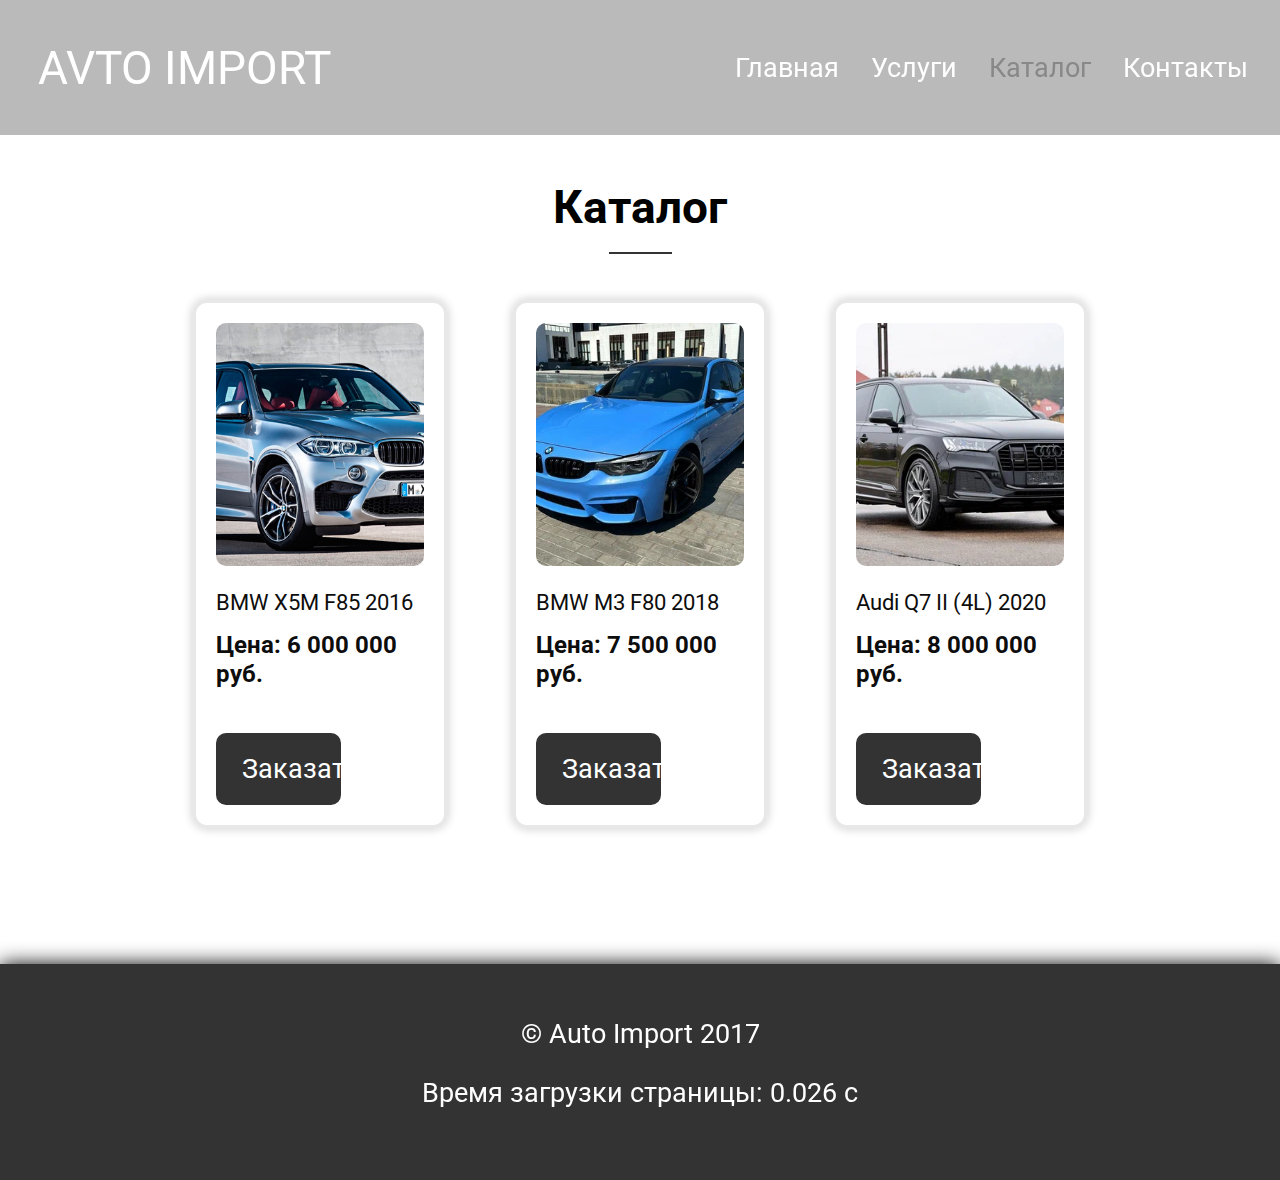
==== catalouge.html @ fd47025c "feat: add index.html" ====
<!DOCTYPE html>
<html lang="ru">

<head>
    <meta charset="UTF-8">
    <meta name="viewport" content="width=device-width, initial-scale=1.0">
    <title>AI</title>
    <link rel="stylesheet" href="css/style.min.css">
    <script src="script.js"></script>
</head>

<body>

    <header class="header">
        <nav class="header__container">
            <a class="header__link-logo" href="index.html">AVTO IMPORT</a>
            <ul class="header__links">
                <li class="header__item"><a class="header__link" href="index.html">Главная</a></li>
                <li class="header__item"><a class="header__link" href="services.html">Услуги</a></li>
                <li class="header__item"><a class="header__link" href="catalouge.html">Каталог</a></li>
                <li class="header__item"><a class="header__link" href="contacts.html">Контакты</a></li>
            </ul>
    
            <div class="header__hamburger">
                <span></span>
                <span></span>
                <span></span>
            </div>
    
        </nav>
    </header>

<section class="catalog">
    <div class="container">

        <div class="heading">
            <h1 class="heading__title">Каталог</h1>
            <div class="heading__line"></div>
        </div>

        <div class="catalog__wrapper">

            <div class="catalog__item">
                <img class="catalog__item-img" src="img/X5.jpeg" alt="Картинка 1">
                <div class="catalog__item-subtitle">BMW X5M F85 2016</div>
                <div class="catalog__item-price">Цена: 6 000 000 руб.</div>
                <button class="catalog__button">Заказать</button>
            </div>

            <div class="catalog__item">
                <img class="catalog__item-img" src="img/M3.jpeg" alt="Картинка 1">
                <div class="catalog__item-subtitle">BMW M3 F80 2018</div>
                <div class="catalog__item-price">Цена: 7 500 000 руб.</div>
                <button class="catalog__button">Заказать</button>
            </div>

            <div class="catalog__item">
                <img class="catalog__item-img" src="img/q7.jpeg" alt="Картинка 1">
                <div class="catalog__item-subtitle">Audi Q7 II (4L) 2020</div>
                <div class="catalog__item-price">Цена: 8 000 000 руб.</div>
                <button class="catalog__button">Заказать</button>
            </div>

        </div>
    </div>
</section>

<footer>
    <p>&copy; Auto Import 2017</p>
    <div class="footer__load-speed"></div>
</footer>
</body>
</html>
---- css/style.min.css ----
@import"https://fonts.googleapis.com/css?family=Roboto:300,400,700&display=swap&subset=cyrillic-ext";

* {
    font-family: "Roboto", sans-serif
}

body {
    margin: 0;
    padding: 0;
    font-size: 3vh
}

.container {
    max-width: 70vw;
    margin: 0 auto
}

.header {
    position: fixed;
    top: 0;
    width: 100%;
    height: 15vh;
    background-color: rgba(82, 82, 82, .4);
    color: #fff;
    backdrop-filter: blur(16px);
    z-index: 1
}

.header__container {
    height: 10vh;
    margin: 2.5vh auto;
    display: flex;
    justify-content: space-between;
    align-items: center
}

.header__item {
    list-style: none
}

.header__hamburger {
    display: none
}

.header__link,
.header__link-logo,
.header__link__active {
    text-decoration: none;
    color: #fff;
    font-size: 1em;
    transition: .2s all
}

.header__link__active,
.header__link-logo__active,
.header__link__active__active {
    color: #888;
    text-decoration: none
}

.header__link:hover,
.header__link-logo:hover,
.header__link__active:hover {
    color: #888
}

.header__link-logo {
    display: block;
    margin-left: 3vw;
    font-size: 1.7em
}

.header__links {
    display: flex;
    justify-content: space-between;
    align-items: center;
    gap: 2.5vw;
    margin-right: 2.5vw
}

.contacts {
    min-height: 50vh;
    margin-top: 20vh;
    padding-bottom: 15vh
}

.contacts__wrapper {
    display: flex;
    width: 75%;
    margin: 0 auto
}

.contacts__item {
    flex: 50%;
    text-align: center;
    display: block
}

.contacts__subtitle {
    font-size: 1.6em;
    font-weight: 500;
    margin: 2vh 0
}

.contacts__content {
    font-size: 1em
}

.contacts__content a {
    color: #000
}

.main {
    min-height: 130vh;
    padding-bottom: 10vh
}

.main__container {
    margin-top: 10vh
}

.main__background {
    position: relative;
    width: 100%;
    height: 100vh;
    background-color: #000;
    filter: drop-shadow(0 0 10px rgb(0, 0, 0))
}

.main__background-car {
    position: absolute;
    display: block;
    height: 55vh;
    right: 0;
    top: 15%;
    margin: 0 auto;
    margin-top: 30vh;
    filter: drop-shadow(0 0 10px rgb(0, 0, 0))
}

.main__background__title,
.main__background__title-2 {
    text-transform: uppercase;
    font-weight: 700;
    font-size: 17vw;
    margin-top: 15vh;
    margin-left: 3vw;
    position: absolute;
    color: #fff
}

.main__background__title-2 {
    margin-top: 50vh
}

.main__descr {
    text-align: center;
    font-size: 1em
}

.catalog {
    min-height: 70vh;
    margin-top: 20vh;
    padding-bottom: 15vh
}

.catalog__wrapper {
    display: flex;
    justify-content: space-between
}

.catalog__item {
    width: 20vw;
    flex: none;
    text-align: center;
    box-sizing: border-box;
    padding: 20px;
    border: .5vh solid #e8e8e8;
    box-shadow: 0px 0px 10px #cfcfcf;
    border-radius: 15px
}

.catalog__item-img {
    display: block;
    margin: 0 auto;
    width: 100%;
    height: 27vh;
    object-fit: cover;
    border-radius: 10px
}

.catalog__item-subtitle {
    margin-top: 2.7vh;
    color: #0d0d0d;
    font-size: .8em;
    text-align: left
}

.catalog__item-price {
    margin-top: 1.7vh;
    color: #0d0d0d;
    font-size: .9em;
    font-weight: 700;
    text-align: left
}

.catalog__button {
    display: block;
    height: 8vh;
    width: 60%;
    margin-top: 5vh;
    font-size: 1em;
    background-color: #333;
    color: #fff;
    padding: 1vh 2vw;
    border: none;
    border-radius: 10px;
    cursor: pointer;
    transition: .2s all
}

.catalog__button:hover {
    background-color: #5b5b5b;
    box-shadow: 0px 0px 20px #454545
}

.services {
    min-height: 50vh;
    margin-top: 20vh;
    padding-bottom: 15vh
}

.services__table {
    display: grid;
    width: 100%;
    border-collapse: collapse;
    justify-content: center
}

.services__table th,
.services__table td {
    padding: 1.2vh;
    text-align: left;
    border: .2vh solid #ddd;
    text-align: center
}

.services__table th {
    background-color: #f2f2f2
}

.services__table tr:nth-child(even) {
    background-color: #fff
}

.services__table tr:nth-child(odd) {
    background-color: #c7c7c7
}

.services__subheader {
    font-weight: 700;
    background-color: #929292
}

.heading {
    text-align: center;
    margin-bottom: 5vh
}

.heading__title {
    margin: 0;
    font-size: 1.7em;
    text-align: center
}

.heading__line {
    width: 7vh;
    height: .2vh;
    background-color: #333;
    margin: 2vh auto
}

footer {
    height: 18vh;
    background-color: #333;
    color: #fff;
    text-align: center;
    padding: 3vh 0;
    filter: drop-shadow(0 0 10px rgb(0, 0, 0))
}

.apply {
    min-height: 70vh;
    margin-top: 20vh;
    padding-bottom: 15vh
}

.apply__form {
    background-color: #fff;
    padding: 20px;
    border-radius: 8px;
    box-shadow: 0 0 10px rgba(0, 0, 0, .3)
}

.apply__label {
    display: block;
    margin-bottom: 8px
}

@media(max-width: 768px) {
    .header__link-logo {
        font-size: .7em
    }
}

@media(max-width: 1200px) {
    .header__links {
        position: fixed;
        flex-direction: column;
        gap: 10vh;
        justify-content: center;
        align-items: center;
        top: -20%;
        left: -100%;
        width: 50%;
        height: 100vh;
        padding: 20px 15px;
        background-color: rgba(0, 0, 0, .8);
        transition: .6s all
    }

    .header__links_active {
        left: 0
    }

    .header__hamburger {
        display: block;
        margin-right: 5vw;
        top: 50%;
        transform: translateY(-50%);
        width: 52px;
        height: 12px
    }

    .header__hamburger span {
        display: block;
        height: 2px;
        width: 100%;
        background-color: #fff;
        margin-bottom: 10px;
        transition: .5s all
    }

    .header__hamburger_active span {
        margin-bottom: -2px
    }

    .header__hamburger_active span:nth-child(1) {
        transform: translateY(3px) rotate(45deg)
    }

    .header__hamburger_active span:nth-child(2) {
        display: none
    }

    .header__hamburger_active span:nth-child(3) {
        transform: translateY(3px) rotate(-45deg)
    }
}

@media(max-width: 767px) {
    .catalog__wrapper {
        flex-direction: column;
        align-items: center
    }

    .catalog__item {
        width: 100%;
        margin-top: 50px
    }

    .catalog-subtitle {
        font-size: 1.1em
    }

    .catalog-price {
        font-size: 1.3em
    }
}

@media(max-width: 768px) {
    .main {
        min-height: 130vh;
        padding-bottom: 10vh
    }

    .main__container {
        margin-top: 10vh
    }

    .main__background {
        width: 100vw;
        height: 100vh
    }

    .main__background__title,
    .main__background__title-2 {
        font-weight: 700;
        font-size: 17vw;
        margin-top: 15vh;
        margin-left: 3vw
    }

    .main__background__title-2 {
        margin-top: 200px
    }

    .main__descr {
        text-align: center;
        font-size: .7em
    }
}

@media(min-width: 1479px)and (max-width: 2100px) {
    .main__background {
        width: 100vw;
        height: 100vh
    }

    .main__background__title,
    .main__background__title-2 {
        font-weight: 700;
        font-size: 15vw;
        margin-top: 15vh;
        margin-left: 3vw
    }

    .main__background__title-2 {
        margin-top: 25vw
    }
}

@media(min-width: 1200px)and (max-width: 1479px) {

    .main__background__title,
    .main__background__title-2 {
        font-weight: 700;
        font-size: 221px;
        margin-top: 15vh;
        margin-left: 3vw
    }

    .main__background__title-2 {
        margin-top: 370px
    }
}

@media(min-width: 768px)and (max-width: 1200px) {

    .main__background__title,
    .main__background__title-2 {
        font-weight: 700;
        font-size: 17vw;
        margin-top: 15vh;
        margin-left: 3vw
    }

    .main__background__title-2 {
        margin-top: 35vw
    }
}

@media(max-width: 431px) {
    .services {
        font-size: .5em
    }
}

@media(min-width: 431px)and (max-width: 768px) {
    .services {
        font-size: .7em
    }
}
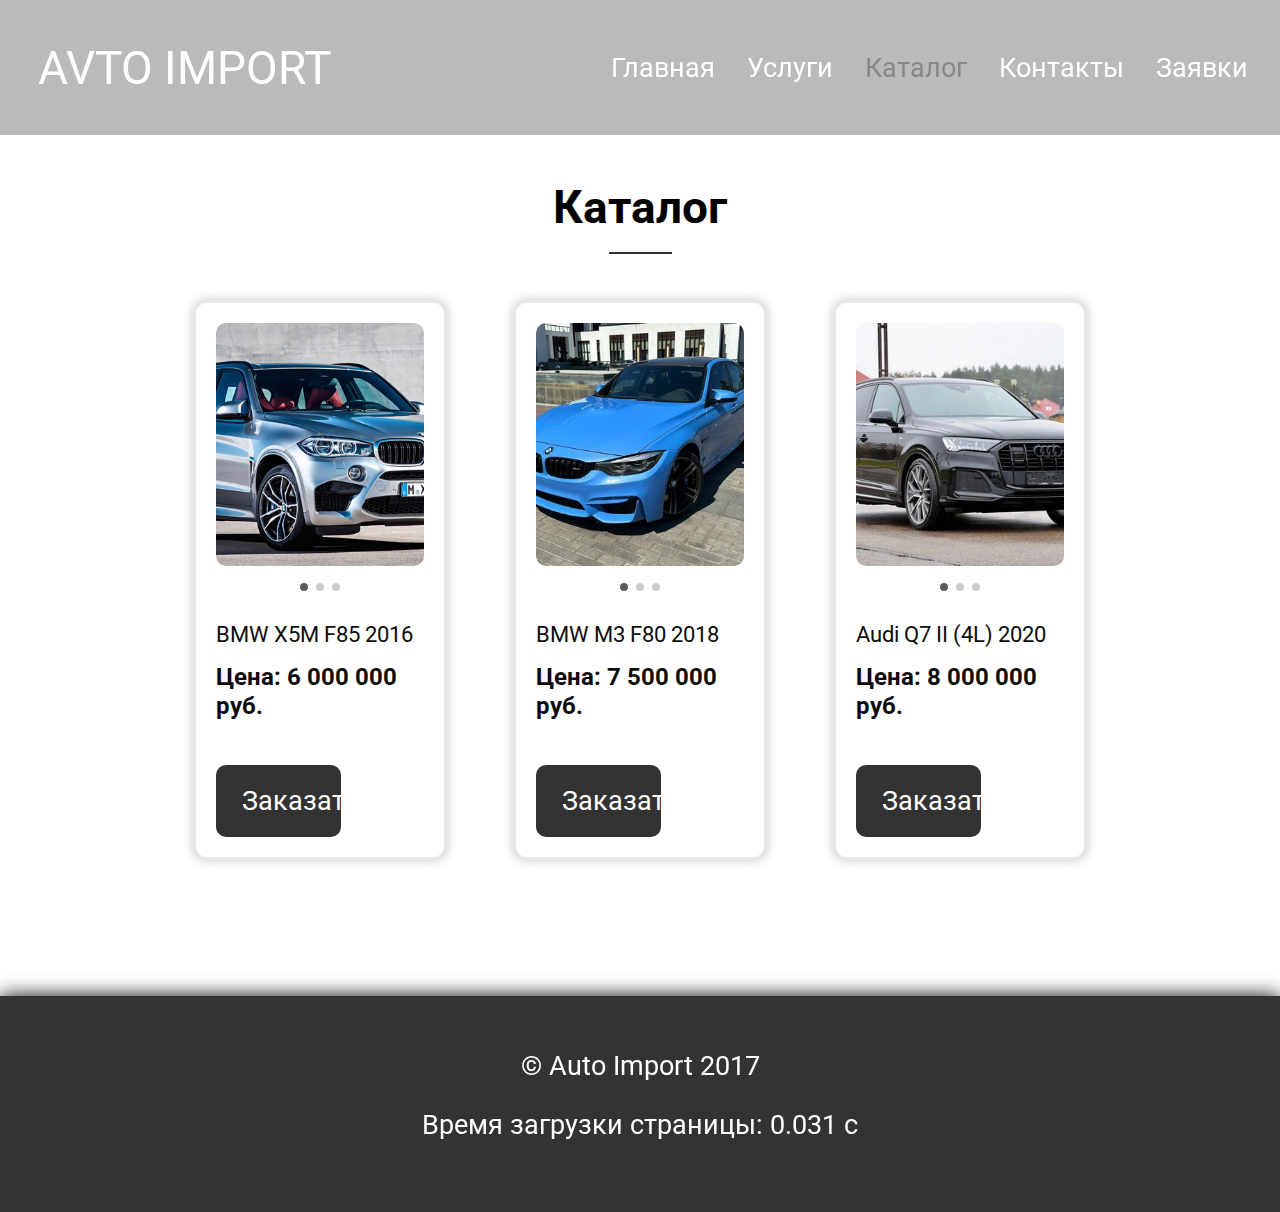
==== commit add4a4de: "567" ====
--- a/catalouge.html
+++ b/catalouge.html
@@ -6,29 +6,30 @@
     <meta name="viewport" content="width=device-width, initial-scale=1.0">
     <title>AI</title>
     <link rel="stylesheet" href="css/style.min.css">
-    <script src="script.js"></script>
+    <link rel="stylesheet" href="https://cdn.jsdelivr.net/npm/swiper@11/swiper-bundle.min.css" />
 </head>
 
 <body>
 
-    <header class="header">
-        <nav class="header__container">
-            <a class="header__link-logo" href="index.html">AVTO IMPORT</a>
-            <ul class="header__links">
-                <li class="header__item"><a class="header__link" href="index.html">Главная</a></li>
-                <li class="header__item"><a class="header__link" href="services.html">Услуги</a></li>
-                <li class="header__item"><a class="header__link" href="catalouge.html">Каталог</a></li>
-                <li class="header__item"><a class="header__link" href="contacts.html">Контакты</a></li>
-            </ul>
-    
-            <div class="header__hamburger">
-                <span></span>
-                <span></span>
-                <span></span>
-            </div>
-    
-        </nav>
-    </header>
+<header class="header">
+    <nav class="header__container">
+        <a class="header__link-logo" href="index.html">AVTO IMPORT</a>
+        <ul class="header__links">
+            <li class="header__item"><a class="header__link" href="index.html">Главная</a></li>
+            <li class="header__item"><a class="header__link" href="services.html">Услуги</a></li>
+            <li class="header__item"><a class="header__link" href="catalouge.html">Каталог</a></li>
+            <li class="header__item"><a class="header__link" href="contacts.html">Контакты</a></li>
+            <li class="header__item"><a class="header__link" href="applyes.html">Заявки</a></li>
+        </ul>
+
+        <div class="header__hamburger">
+            <span></span>
+            <span></span>
+            <span></span>
+        </div>
+
+    </nav>
+</header>
 
 <section class="catalog">
     <div class="container">
@@ -41,21 +42,42 @@
         <div class="catalog__wrapper">
 
             <div class="catalog__item">
-                <img class="catalog__item-img" src="img/X5.jpeg" alt="Картинка 1">
+                <div class="swiper mySwiper">
+                    <div class="swiper-wrapper">
+                        <div class="swiper-slide"><img class="catalog__item-img" src="img/X5.jpeg" alt="Картинка 1"></div>
+                        <div class="swiper-slide"><img class="catalog__item-img" src="img/X5.jpeg" alt="Картинка 1"></div>
+                        <div class="swiper-slide"><img class="catalog__item-img" src="img/X5.jpeg" alt="Картинка 1"></div>
+                    </div>
+                </div>
+                <div class="swiper-pagination" style="position: static; --swiper-theme-color: #5b5b5b"></div>
                 <div class="catalog__item-subtitle">BMW X5M F85 2016</div>
                 <div class="catalog__item-price">Цена: 6 000 000 руб.</div>
                 <button class="catalog__button">Заказать</button>
             </div>
 
             <div class="catalog__item">
-                <img class="catalog__item-img" src="img/M3.jpeg" alt="Картинка 1">
+                <div class="swiper mySwiper1">
+                    <div class="swiper-wrapper">
+                        <div class="swiper-slide"><img class="catalog__item-img" src="img/M3.jpeg" alt="Картинка 1"></div>
+                        <div class="swiper-slide"><img class="catalog__item-img" src="img/M3.jpeg" alt="Картинка 1"></div>
+                        <div class="swiper-slide"><img class="catalog__item-img" src="img/M3.jpeg" alt="Картинка 1"></div>
+                    </div>
+                </div>
+                <div class="swiper-pagination2" style="position: static; --swiper-theme-color: #5b5b5b"></div>
                 <div class="catalog__item-subtitle">BMW M3 F80 2018</div>
                 <div class="catalog__item-price">Цена: 7 500 000 руб.</div>
                 <button class="catalog__button">Заказать</button>
             </div>
 
             <div class="catalog__item">
-                <img class="catalog__item-img" src="img/q7.jpeg" alt="Картинка 1">
+                <div class="swiper mySwiper2">
+                    <div class="swiper-wrapper">
+                        <div class="swiper-slide"><img class="catalog__item-img" src="img/q7.jpeg" alt="Картинка 1"></div>
+                        <div class="swiper-slide"><img class="catalog__item-img" src="img/q7.jpeg" alt="Картинка 1"></div>
+                        <div class="swiper-slide"><img class="catalog__item-img" src="img/q7.jpeg" alt="Картинка 1"></div>
+                    </div>
+                </div>
+                <div class="swiper-pagination3" style="position: static; --swiper-theme-color: #5b5b5b"></div>
                 <div class="catalog__item-subtitle">Audi Q7 II (4L) 2020</div>
                 <div class="catalog__item-price">Цена: 8 000 000 руб.</div>
                 <button class="catalog__button">Заказать</button>
@@ -65,6 +87,40 @@
     </div>
 </section>
 
+
+<!-- Подключение стороннего скрипта библиотеки -->
+<script src="https://cdn.jsdelivr.net/npm/swiper@11/swiper-bundle.min.js"></script>
+<script src="script.js"></script>
+
+<!-- Использование библиотки Swiper реализовано в карточке машины. Можно просматривать
+несколько изображений машины в каталоге -->
+<script>
+    // создано три свайпера для машин в каталоге
+    // первый аргумент - это обращение к определенному свайперу. Второй - анонимная функция,
+    // в ней указаны параметры расстояния между фото и так же параметры прогресса листания
+    var swiper = new Swiper(".mySwiper", {
+        spaceBetween: 30,
+        pagination: {
+            el: ".swiper-pagination",
+            clickable: true,
+        },
+    });
+    var swiper = new Swiper(".mySwiper1", {
+        spaceBetween: 30,
+        pagination: {
+            el: ".swiper-pagination2",
+            clickable: true,
+        },
+    });
+    var swiper = new Swiper(".mySwiper2", {
+        spaceBetween: 30,
+        pagination: {
+            el: ".swiper-pagination3",
+            clickable: true,
+        },
+    });
+</script>
+
 <footer>
     <p>&copy; Auto Import 2017</p>
     <div class="footer__load-speed"></div>
--- a/css/style.min.css
+++ b/css/style.min.css
@@ -1,483 +1 @@
-@import"https://fonts.googleapis.com/css?family=Roboto:300,400,700&display=swap&subset=cyrillic-ext";
-
-* {
-    font-family: "Roboto", sans-serif
-}
-
-body {
-    margin: 0;
-    padding: 0;
-    font-size: 3vh
-}
-
-.container {
-    max-width: 70vw;
-    margin: 0 auto
-}
-
-.header {
-    position: fixed;
-    top: 0;
-    width: 100%;
-    height: 15vh;
-    background-color: rgba(82, 82, 82, .4);
-    color: #fff;
-    backdrop-filter: blur(16px);
-    z-index: 1
-}
-
-.header__container {
-    height: 10vh;
-    margin: 2.5vh auto;
-    display: flex;
-    justify-content: space-between;
-    align-items: center
-}
-
-.header__item {
-    list-style: none
-}
-
-.header__hamburger {
-    display: none
-}
-
-.header__link,
-.header__link-logo,
-.header__link__active {
-    text-decoration: none;
-    color: #fff;
-    font-size: 1em;
-    transition: .2s all
-}
-
-.header__link__active,
-.header__link-logo__active,
-.header__link__active__active {
-    color: #888;
-    text-decoration: none
-}
-
-.header__link:hover,
-.header__link-logo:hover,
-.header__link__active:hover {
-    color: #888
-}
-
-.header__link-logo {
-    display: block;
-    margin-left: 3vw;
-    font-size: 1.7em
-}
-
-.header__links {
-    display: flex;
-    justify-content: space-between;
-    align-items: center;
-    gap: 2.5vw;
-    margin-right: 2.5vw
-}
-
-.contacts {
-    min-height: 50vh;
-    margin-top: 20vh;
-    padding-bottom: 15vh
-}
-
-.contacts__wrapper {
-    display: flex;
-    width: 75%;
-    margin: 0 auto
-}
-
-.contacts__item {
-    flex: 50%;
-    text-align: center;
-    display: block
-}
-
-.contacts__subtitle {
-    font-size: 1.6em;
-    font-weight: 500;
-    margin: 2vh 0
-}
-
-.contacts__content {
-    font-size: 1em
-}
-
-.contacts__content a {
-    color: #000
-}
-
-.main {
-    min-height: 130vh;
-    padding-bottom: 10vh
-}
-
-.main__container {
-    margin-top: 10vh
-}
-
-.main__background {
-    position: relative;
-    width: 100%;
-    height: 100vh;
-    background-color: #000;
-    filter: drop-shadow(0 0 10px rgb(0, 0, 0))
-}
-
-.main__background-car {
-    position: absolute;
-    display: block;
-    height: 55vh;
-    right: 0;
-    top: 15%;
-    margin: 0 auto;
-    margin-top: 30vh;
-    filter: drop-shadow(0 0 10px rgb(0, 0, 0))
-}
-
-.main__background__title,
-.main__background__title-2 {
-    text-transform: uppercase;
-    font-weight: 700;
-    font-size: 17vw;
-    margin-top: 15vh;
-    margin-left: 3vw;
-    position: absolute;
-    color: #fff
-}
-
-.main__background__title-2 {
-    margin-top: 50vh
-}
-
-.main__descr {
-    text-align: center;
-    font-size: 1em
-}
-
-.catalog {
-    min-height: 70vh;
-    margin-top: 20vh;
-    padding-bottom: 15vh
-}
-
-.catalog__wrapper {
-    display: flex;
-    justify-content: space-between
-}
-
-.catalog__item {
-    width: 20vw;
-    flex: none;
-    text-align: center;
-    box-sizing: border-box;
-    padding: 20px;
-    border: .5vh solid #e8e8e8;
-    box-shadow: 0px 0px 10px #cfcfcf;
-    border-radius: 15px
-}
-
-.catalog__item-img {
-    display: block;
-    margin: 0 auto;
-    width: 100%;
-    height: 27vh;
-    object-fit: cover;
-    border-radius: 10px
-}
-
-.catalog__item-subtitle {
-    margin-top: 2.7vh;
-    color: #0d0d0d;
-    font-size: .8em;
-    text-align: left
-}
-
-.catalog__item-price {
-    margin-top: 1.7vh;
-    color: #0d0d0d;
-    font-size: .9em;
-    font-weight: 700;
-    text-align: left
-}
-
-.catalog__button {
-    display: block;
-    height: 8vh;
-    width: 60%;
-    margin-top: 5vh;
-    font-size: 1em;
-    background-color: #333;
-    color: #fff;
-    padding: 1vh 2vw;
-    border: none;
-    border-radius: 10px;
-    cursor: pointer;
-    transition: .2s all
-}
-
-.catalog__button:hover {
-    background-color: #5b5b5b;
-    box-shadow: 0px 0px 20px #454545
-}
-
-.services {
-    min-height: 50vh;
-    margin-top: 20vh;
-    padding-bottom: 15vh
-}
-
-.services__table {
-    display: grid;
-    width: 100%;
-    border-collapse: collapse;
-    justify-content: center
-}
-
-.services__table th,
-.services__table td {
-    padding: 1.2vh;
-    text-align: left;
-    border: .2vh solid #ddd;
-    text-align: center
-}
-
-.services__table th {
-    background-color: #f2f2f2
-}
-
-.services__table tr:nth-child(even) {
-    background-color: #fff
-}
-
-.services__table tr:nth-child(odd) {
-    background-color: #c7c7c7
-}
-
-.services__subheader {
-    font-weight: 700;
-    background-color: #929292
-}
-
-.heading {
-    text-align: center;
-    margin-bottom: 5vh
-}
-
-.heading__title {
-    margin: 0;
-    font-size: 1.7em;
-    text-align: center
-}
-
-.heading__line {
-    width: 7vh;
-    height: .2vh;
-    background-color: #333;
-    margin: 2vh auto
-}
-
-footer {
-    height: 18vh;
-    background-color: #333;
-    color: #fff;
-    text-align: center;
-    padding: 3vh 0;
-    filter: drop-shadow(0 0 10px rgb(0, 0, 0))
-}
-
-.apply {
-    min-height: 70vh;
-    margin-top: 20vh;
-    padding-bottom: 15vh
-}
-
-.apply__form {
-    background-color: #fff;
-    padding: 20px;
-    border-radius: 8px;
-    box-shadow: 0 0 10px rgba(0, 0, 0, .3)
-}
-
-.apply__label {
-    display: block;
-    margin-bottom: 8px
-}
-
-@media(max-width: 768px) {
-    .header__link-logo {
-        font-size: .7em
-    }
-}
-
-@media(max-width: 1200px) {
-    .header__links {
-        position: fixed;
-        flex-direction: column;
-        gap: 10vh;
-        justify-content: center;
-        align-items: center;
-        top: -20%;
-        left: -100%;
-        width: 50%;
-        height: 100vh;
-        padding: 20px 15px;
-        background-color: rgba(0, 0, 0, .8);
-        transition: .6s all
-    }
-
-    .header__links_active {
-        left: 0
-    }
-
-    .header__hamburger {
-        display: block;
-        margin-right: 5vw;
-        top: 50%;
-        transform: translateY(-50%);
-        width: 52px;
-        height: 12px
-    }
-
-    .header__hamburger span {
-        display: block;
-        height: 2px;
-        width: 100%;
-        background-color: #fff;
-        margin-bottom: 10px;
-        transition: .5s all
-    }
-
-    .header__hamburger_active span {
-        margin-bottom: -2px
-    }
-
-    .header__hamburger_active span:nth-child(1) {
-        transform: translateY(3px) rotate(45deg)
-    }
-
-    .header__hamburger_active span:nth-child(2) {
-        display: none
-    }
-
-    .header__hamburger_active span:nth-child(3) {
-        transform: translateY(3px) rotate(-45deg)
-    }
-}
-
-@media(max-width: 767px) {
-    .catalog__wrapper {
-        flex-direction: column;
-        align-items: center
-    }
-
-    .catalog__item {
-        width: 100%;
-        margin-top: 50px
-    }
-
-    .catalog-subtitle {
-        font-size: 1.1em
-    }
-
-    .catalog-price {
-        font-size: 1.3em
-    }
-}
-
-@media(max-width: 768px) {
-    .main {
-        min-height: 130vh;
-        padding-bottom: 10vh
-    }
-
-    .main__container {
-        margin-top: 10vh
-    }
-
-    .main__background {
-        width: 100vw;
-        height: 100vh
-    }
-
-    .main__background__title,
-    .main__background__title-2 {
-        font-weight: 700;
-        font-size: 17vw;
-        margin-top: 15vh;
-        margin-left: 3vw
-    }
-
-    .main__background__title-2 {
-        margin-top: 200px
-    }
-
-    .main__descr {
-        text-align: center;
-        font-size: .7em
-    }
-}
-
-@media(min-width: 1479px)and (max-width: 2100px) {
-    .main__background {
-        width: 100vw;
-        height: 100vh
-    }
-
-    .main__background__title,
-    .main__background__title-2 {
-        font-weight: 700;
-        font-size: 15vw;
-        margin-top: 15vh;
-        margin-left: 3vw
-    }
-
-    .main__background__title-2 {
-        margin-top: 25vw
-    }
-}
-
-@media(min-width: 1200px)and (max-width: 1479px) {
-
-    .main__background__title,
-    .main__background__title-2 {
-        font-weight: 700;
-        font-size: 221px;
-        margin-top: 15vh;
-        margin-left: 3vw
-    }
-
-    .main__background__title-2 {
-        margin-top: 370px
-    }
-}
-
-@media(min-width: 768px)and (max-width: 1200px) {
-
-    .main__background__title,
-    .main__background__title-2 {
-        font-weight: 700;
-        font-size: 17vw;
-        margin-top: 15vh;
-        margin-left: 3vw
-    }
-
-    .main__background__title-2 {
-        margin-top: 35vw
-    }
-}
-
-@media(max-width: 431px) {
-    .services {
-        font-size: .5em
-    }
-}
-
-@media(min-width: 431px)and (max-width: 768px) {
-    .services {
-        font-size: .7em
-    }
-}+@import"https://fonts.googleapis.com/css?family=Roboto:300,400,700&display=swap&subset=cyrillic-ext";*{font-family:"Roboto",sans-serif}body{margin:0;padding:0;font-size:3vh}.container{max-width:70vw;margin:0 auto}.header{position:fixed;top:0;width:100%;height:15vh;background-color:rgba(82,82,82,.4);color:#fff;backdrop-filter:blur(16px);z-index:10}.header__container{height:10vh;margin:2.5vh auto;display:flex;justify-content:space-between;align-items:center}.header__item{list-style:none}.header__hamburger{display:none}.header__link,.header__link-logo,.header__link__active{text-decoration:none;color:#fff;font-size:1em;transition:.2s all}.header__link__active,.header__link-logo__active,.header__link__active__active{color:#888;text-decoration:none}.header__link:hover,.header__link-logo:hover,.header__link__active:hover{color:#888}.header__link-logo{display:block;margin-left:3vw;font-size:1.7em}.header__links{display:flex;justify-content:space-between;align-items:center;gap:2.5vw;margin-right:2.5vw}.contacts{min-height:50vh;margin-top:20vh;padding-bottom:15vh}.contacts__wrapper{display:flex;width:75%;margin:0 auto}.contacts__item{flex:50%;text-align:center;display:block}.contacts__subtitle{font-size:1.6em;font-weight:500;margin:2vh 0}.contacts__content{font-size:1em}.contacts__content a{color:#000}.main{min-height:130vh;padding-bottom:10vh}.main__container{margin-top:10vh}.main__background{position:relative;width:100%;height:100vh;background-color:#000;filter:drop-shadow(0 0 10px rgb(0, 0, 0))}.main__background-car{position:absolute;display:block;height:55vh;right:0;top:15%;margin:0 auto;margin-top:30vh;filter:drop-shadow(0 0 10px rgb(0, 0, 0))}.main__background__title,.main__background__title-2{text-transform:uppercase;font-weight:700;font-size:17vw;margin-top:15vh;margin-left:3vw;position:absolute;color:#fff}.main__background__title-2{margin-top:50vh}.main__descr{text-align:center;font-size:1em}.catalog{min-height:70vh;margin-top:20vh;padding-bottom:15vh}.catalog__wrapper{display:flex;justify-content:space-between}.catalog__item{width:20vw;text-align:center;box-sizing:border-box;padding:20px;border:.5vh solid #e8e8e8;box-shadow:0px 0px 10px #cfcfcf;border-radius:15px}.catalog__item-img{display:block;margin:0 auto;width:100%;height:27vh;object-fit:cover;border-radius:10px}.catalog__item-subtitle{margin-top:2.7vh;color:#0d0d0d;font-size:.8em;text-align:left}.catalog__item-price{margin-top:1.7vh;color:#0d0d0d;font-size:.9em;font-weight:700;text-align:left}.catalog__button{display:block;height:8vh;width:60%;margin-top:5vh;font-size:1em;background-color:#333;color:#fff;padding:1vh 2vw;border:none;border-radius:10px;cursor:pointer;transition:.2s all}.catalog__button:hover{background-color:#5b5b5b;box-shadow:0px 0px 20px #454545}.swiper-pagination{position:static}.services{min-height:50vh;margin-top:20vh;padding-bottom:15vh}.services__table{display:grid;width:100%;border-collapse:collapse;justify-content:center}.services__table th,.services__table td{padding:1.2vh;text-align:left;border:.2vh solid #ddd;text-align:center}.services__table th{background-color:#f2f2f2}.services__table tr:nth-child(even){background-color:#fff}.services__table tr:nth-child(odd){background-color:#c7c7c7}.services__subheader{font-weight:700;background-color:#929292}.reviews__container{margin-top:50px;margin-bottom:50px}.reviews__title{margin:0;text-align:center;margin-bottom:30px}.reviews__wrapper{padding:30px}.reviews__button{width:150px;height:40px;border-radius:5px;display:block;margin:0 auto;background-color:#333;border:none;color:#fff;font-size:12px;font-weight:500;text-transform:uppercase;cursor:pointer;transition:.2s all}.reviews__button:hover{background-color:#5b5b5b;box-shadow:0px 0px 10px #454545}.comment__style{font-size:16px;box-shadow:0px 0px 10px #454545;border-radius:10px;padding:5px 20px 5px 20px;box-sizing:border-box;margin-bottom:10px}.heading{text-align:center;margin-bottom:5vh}.heading__title{margin:0;font-size:1.7em;text-align:center}.heading__line{width:7vh;height:.2vh;background-color:#333;margin:2vh auto}footer{height:18vh;background-color:#333;color:#fff;text-align:center;padding:3vh 0;filter:drop-shadow(0 0 10px rgb(0, 0, 0))}.apply{min-height:70vh;margin-top:20vh;padding-bottom:15vh}.apply__descr{text-align:center;font-size:1.2em;font-weight:700;margin-bottom:45px}.apply__empty_active{display:none}.apply__form{width:40vw;margin:0 auto;background-color:#fff;padding:30px;border-radius:8px;border-color:#454545;margin-bottom:40px}.apply__title{margin:0;text-align:center;margin-bottom:30px}.apply__label{display:block;margin-bottom:8px;text-align:center}.apply__input{height:50px;border-radius:5px;display:block;margin:0 auto;background-color:#ccc;margin-bottom:15px;border:none;padding:0 20px;color:#4b4b4b;font-size:14px;font-weight:300}.apply__item{box-shadow:0px 0px 10px #454545;border-radius:10px;padding:5px;box-sizing:border-box;margin-bottom:10px}.apply__button{width:150px;height:40px;border-radius:5px;display:block;margin:0 auto;background-color:#333;border:none;color:#fff;font-size:12px;font-weight:500;text-transform:uppercase;cursor:pointer;transition:.2s all}.apply__button:hover{background-color:#5b5b5b;box-shadow:0px 0px 10px #454545}.apply__button-del{margin:0;margin-bottom:20px}.apply__car-wrapper{border-radius:8px;box-shadow:0 0 10px rgba(0,0,0,.3);padding:30px;width:50%}.apply__preloader{display:block;margin:0 auto}.apply__lists{display:flex;justify-content:space-around}.car__style{font-size:16px;box-shadow:0px 0px 10px #454545;border-radius:10px;padding:5px 20px 5px 20px;box-sizing:border-box;margin-bottom:10px}@media(max-width: 768px){.header__link-logo{font-size:.7em}}@media(max-width: 1200px){.header__links{position:fixed;flex-direction:column;gap:10vh;justify-content:center;align-items:center;top:-20%;left:-100%;width:50%;height:100vh;padding:20px 15px;background-color:rgba(0,0,0,.8);transition:.6s all}.header__links_active{left:0}.header__hamburger{display:block;margin-right:5vw;top:50%;transform:translateY(-50%);width:52px;height:12px}.header__hamburger span{display:block;height:2px;width:100%;background-color:#fff;margin-bottom:10px;transition:.5s all}.header__hamburger_active span{margin-bottom:-2px}.header__hamburger_active span:nth-child(1){transform:translateY(3px) rotate(45deg)}.header__hamburger_active span:nth-child(2){display:none}.header__hamburger_active span:nth-child(3){transform:translateY(3px) rotate(-45deg)}}@media(max-width: 767px){.catalog__wrapper{flex-direction:column;align-items:center}.catalog__item{width:100%;margin-top:50px}.catalog-subtitle{font-size:1.1em}.catalog-price{font-size:1.3em}}@media(max-width: 768px){.main{min-height:130vh;padding-bottom:10vh}.main__container{margin-top:10vh}.main__background{width:99,5vw;height:100vh}.main__background__title,.main__background__title-2{font-weight:700;font-size:17vw;margin-top:15vh;margin-left:3vw}.main__background__title-2{margin-top:200px}.main__descr{text-align:center;font-size:.7em}}@media(min-width: 1479px)and (max-width: 2100px){.main__background{width:99,5vw;height:100vh}.main__background__title,.main__background__title-2{font-weight:700;font-size:15vw;margin-top:15vh;margin-left:3vw}.main__background__title-2{margin-top:25vw}}@media(min-width: 1200px)and (max-width: 1479px){.main__background__title,.main__background__title-2{font-weight:700;font-size:221px;margin-top:15vh;margin-left:3vw}.main__background__title-2{margin-top:370px}}@media(min-width: 768px)and (max-width: 1200px){.main__background__title,.main__background__title-2{font-weight:700;font-size:17vw;margin-top:15vh;margin-left:3vw}.main__background__title-2{margin-top:35vw}}@media(max-width: 431px){.services{font-size:.5em}}@media(min-width: 431px)and (max-width: 768px){.services{font-size:.7em}}